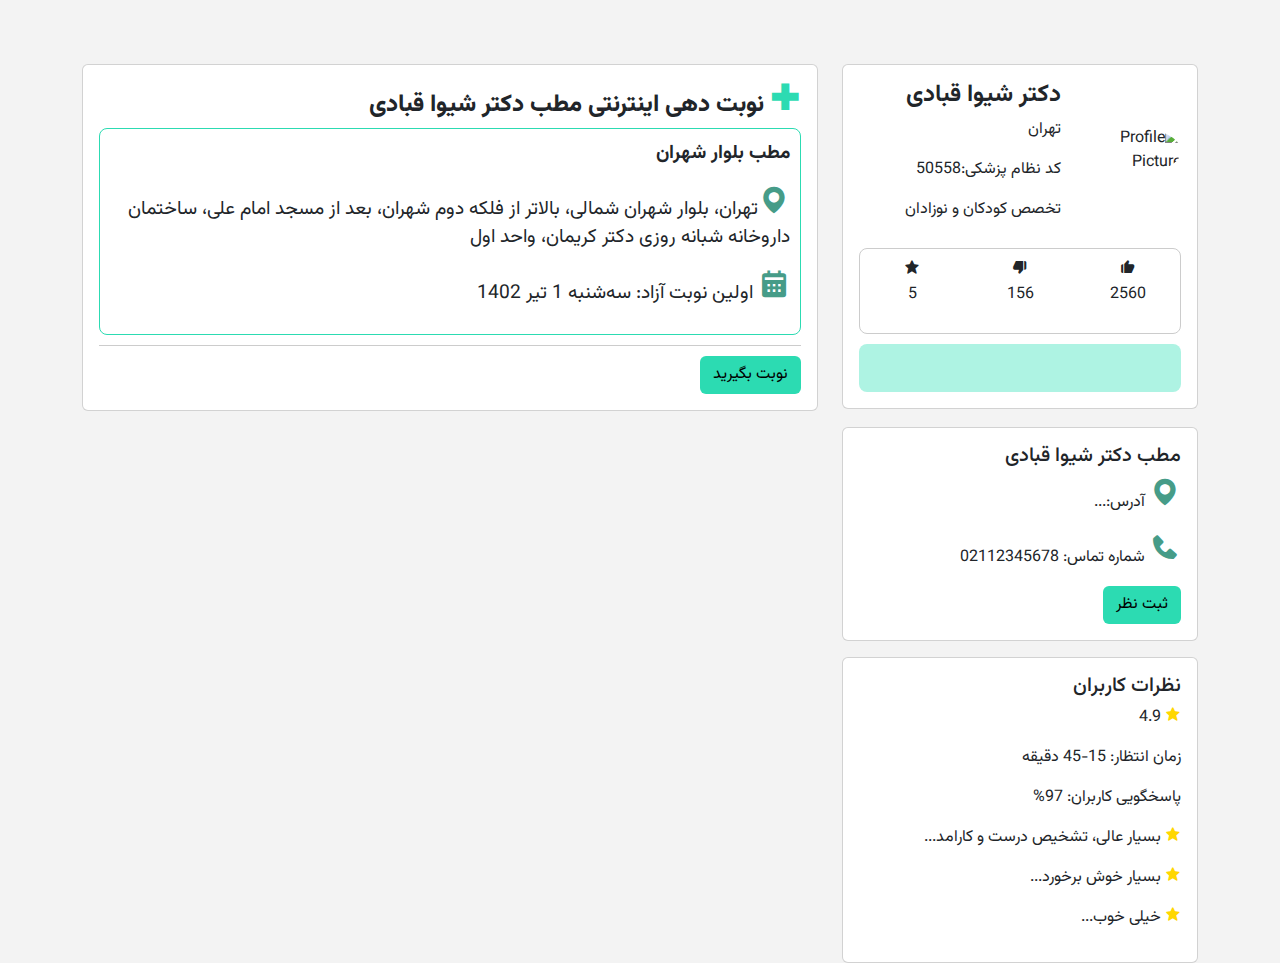
==== doctorpage/doctorpage.html @ 9c032739 "add doctor page" ====
<!DOCTYPE html>
<html lang="fa" dir="rtl">
<head>
    <meta charset="UTF-8">
    <meta name="viewport" content="width=device-width, initial-scale=1.0">
    <title>Clinic Appointment</title>
    <link href="https://cdn.jsdelivr.net/npm/bootstrap@5.3.0/dist/css/bootstrap.min.css" rel="stylesheet">
    <link href="https://unpkg.com/boxicons@2.1.4/css/boxicons.min.css" rel="stylesheet">
    <link href="https://fonts.googleapis.com/css2?family=Vazirmatn:wght@100..900&display=swap" rel="stylesheet">
    <link href="doctorpagestyle.css" rel="stylesheet">
    
</head>
<body>
    <div class="container mt-5">
        <div class="row">
            <div class="col-md-4 mt-3" >
                <div class="card">
                    <div class="card-body">
                        <div class="profile-section">
                            <img src="https://statics.doctoreto.com/preset:sharp/resize:fill:180:180:0/gravity:sm/plain/s3://drto/avatar/doctor/2021/12/3E8C6MIYJvUYQeaO7dGL7FbAdrXj7JKPYNoVxV3Z.jpg" class="rounded-circle mb-3 profile-image" alt="Profile Picture" width="100">
                            <div class="profile-details">
                                <h5 class="card-title" style="font-size:x-large; font-weight: 700;">دکتر شیوا قبادی</h5>
                                <p>تهران</p>
                                <p>کد نظام پزشکی:50558</p>
                                <p>تخصص کودکان و نوزادان</p>
                            </div>
                        </div>
                        <div class="inner-border">
                            <div class="row">
                                <div class="col text-center">
                                    <i class='bx bxs-like'></i>
                                    <p>2560</p>
                                </div>
                                <div class="col text-center">
                                    <i class='bx bxs-dislike'></i>
                                    <p>156</p>
                                </div>
                                <div class="col text-center">
                                    <i class='bx bxs-star'></i>
                                    <p>5</p>
                                </div>
                            </div>
                        </div>
                        <div class="inner-border2">
                            <div class="row">
                                <p></p>
                                <p></p>
                            </div>
                        </div>
                    </div>
                </div>

            </div>
            <div class="col-md-8  mt-3">
                <div class="card">
                    <div class="card-body">
                        <h5 class="card-title" style="font-size:x-large; font-weight: 800; "><i class='bx bx-plus-medical ' style="color:#2CDBB2; font-size:xx-large; margin-left: 5px;"></i>نوبت دهی اینترنتی مطب دکتر شیوا قبادی</h5>
                        <div class="clinic-info">
                            <p style="font-size:larger; font-weight: 700;">مطب بلوار شهران</p>
                            <p style="font-size: larger;"><i class='bx bxs-map' style="color:#469C88; font-size:xx-large;"></i>تهران، بلوار شهران شمالی، بالاتر از فلکه دوم شهران، بعد از مسجد امام علی، ساختمان داروخانه شبانه روزی دکتر کریمان، واحد اول</p>
                            <p style="font-size: larger;"><i class='bx bxs-calendar' style="color:#469C88; font-size:xx-large;"></i> اولین نوبت آزاد: سه‌شنبه 1 تیر 1402</p>
                        </div>
                        <div class="divider"></div>
                        <a href="#" class="btn btn-custom">نوبت بگیرید</a>
                    </div>
                </div>
            </div>
        </div>
        
        <div class="row mt-3">
            <div class="col-md-4">
                <div class="card">
                    <div class="card-body">
                        <h5 class="card-title">مطب دکتر شیوا قبادی</h5>
                        <p><i class='bx bxs-map' style="color:#469C88; font-size:xx-large;"></i> آدرس:...</p>
                        <p><i class='bx bxs-phone' style="color:#469C88; font-size:xx-large;"></i> شماره تماس: 02112345678</p>
                        <button class="btn btn-custom" onclick="toggleReviewSection()">ثبت نظر</button>
                    </div>
                </div>
            </div>
        </div>
        
        <div class="row mt-3 review-section" id="reviewSection">
            <div class="col-md-4">
                <div class="card">
                    <div class="card-body">
                        <h5 class="card-title">نظر خود را ثبت کنید</h5>
                        <form>
                            <div class="mb-3">
                                <label for="review" class="form-label">نظر:</label>
                                <textarea class="form-control" id="review" rows="3"></textarea>
                            </div>
                            <button type="button" class="btn btn-primary" onclick="submitReview()">ارسال</button>
                            <button type="button" class="btn btn-secondary" onclick="toggleReviewSection()">بستن</button>
                        </form>
                    </div>
                </div>
            </div>
        </div>

        <div class="row mt-3">
            <div class="col-md-4">
                <div class="card">
                    <div class="card-body">
                        <h5 class="card-title">نظرات کاربران</h5>
                        <div class="mb-2">
                            <p><i class='bx bxs-star star-icon'></i> 4.9</p>
                            <p>زمان انتظار: 15-45 دقیقه</p>
                            <p>پاسخگویی کاربران: 97%</p>
                        </div>
                        <div>
                            <p><i class='bx bxs-star star-icon'></i> بسیار عالی، تشخیص درست و کارامد...</p>
                            <p><i class='bx bxs-star star-icon'></i> بسیار خوش برخورد...</p>
                            <p><i class='bx bxs-star star-icon'></i> خیلی خوب...</p>
                        </div>
                    </div>
                </div>
            </div>
        </div>
    </div>

    <script>
        function toggleReviewSection() {
            var section = document.getElementById('reviewSection');
            if (section.style.display === 'none' || section.style.display === '') {
                section.style.display = 'block';
            } else {
                section.style.display = 'none';
            }
        }

        function submitReview() {
            // Logic for submitting the review
            alert('نظر شما ثبت شد.');
            toggleReviewSection();
        }
    </script>

    <script src="https://cdn.jsdelivr.net/npm/@popperjs/core@2.11.6/dist/umd/popper.min.js"></script>
    <script src="https://cdn.jsdelivr.net/npm/bootstrap@5.3.0/dist/js/bootstrap.min.js"></script>
</body>
</html>
---- doctorpage/doctorpagestyle.css ----
body {
            font-family: 'Vazirmatn', sans-serif;
            background-color: #f3f3f3;
        }
        .review-section { display: none; }
        .star-icon {
            color: gold;
        }
        .inner-border {
            border: 1px solid #ccc;
            padding: 10px;
            margin-top: 10px;
            border-radius: 8px;
        }
        
        .inner-border2 {
            background-color:#aef3e3;
            margin-top: 10px;
            border-radius: 8px;
            padding: 8px;
        }
        .clinic-info {
            border: 1px solid #2CDBB2;
            padding: 10px;
            border-radius: 8px;
        }
        .divider {
            border-top: 1px solid #ccc;
            margin-top: 10px;
            margin-bottom: 10px;
        }
        .btn-custom {
            background-color: #2CDBB2;
            color: rgb(0, 0, 0);
        }
        .btn-custom:hover {
            background-color: #28a28b;
        }
        .profile-section {
            display: flex;
            align-items: center;
        }
        .profile-image {
            margin-left: 20px;
        }
        .profile-details {
            flex-grow: 1;
        }
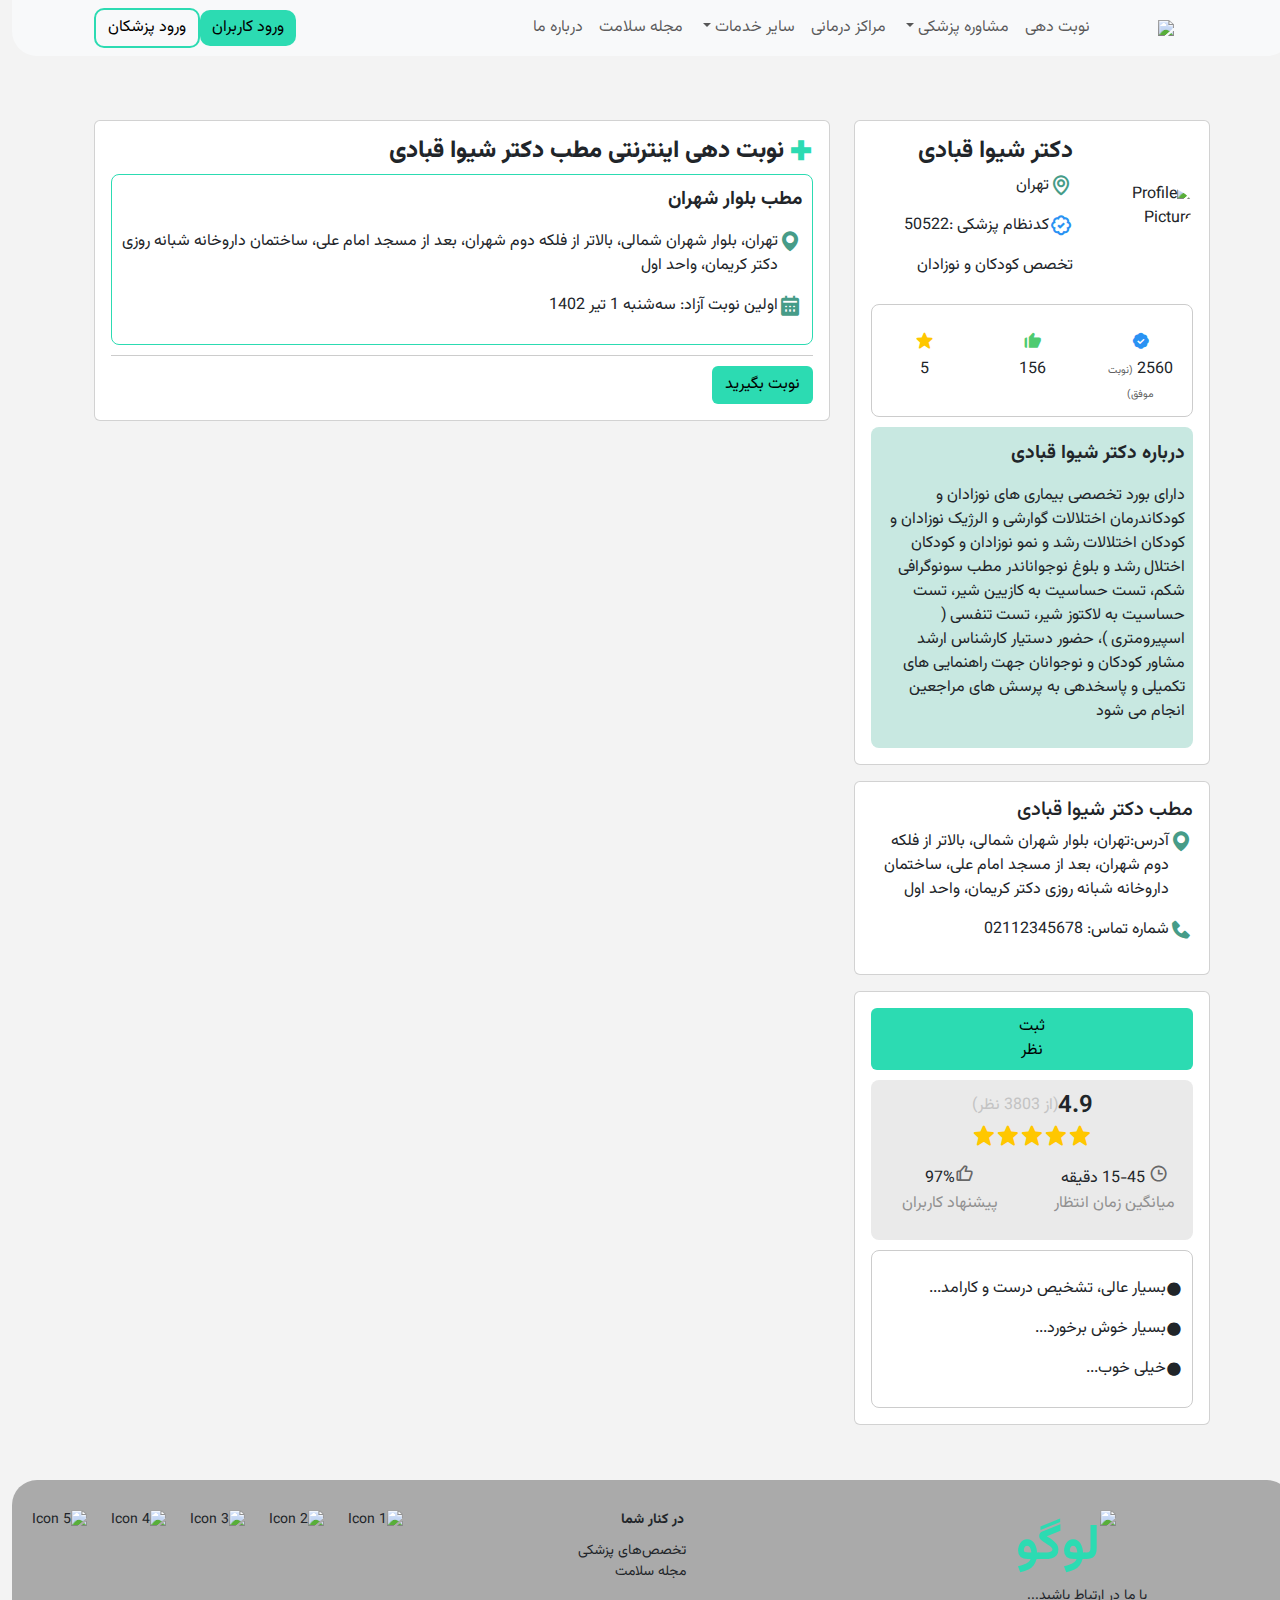
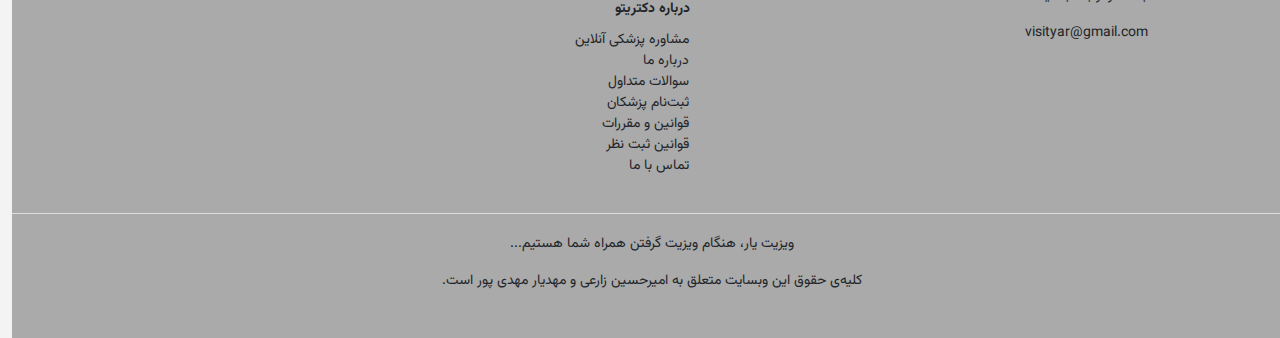
==== commit aad80c2e: "takmeel doctor page" ====
--- a/doctorpage/doctorpage.html
+++ b/doctorpage/doctorpage.html
@@ -4,47 +4,141 @@
     <meta charset="UTF-8">
     <meta name="viewport" content="width=device-width, initial-scale=1.0">
     <title>Clinic Appointment</title>
-    <link href="https://cdn.jsdelivr.net/npm/bootstrap@5.3.0/dist/css/bootstrap.min.css" rel="stylesheet">
+    <link href="bootstrap-5.3.3-dist/css/bootstrap.min.css" rel="stylesheet">
     <link href="https://unpkg.com/boxicons@2.1.4/css/boxicons.min.css" rel="stylesheet">
     <link href="https://fonts.googleapis.com/css2?family=Vazirmatn:wght@100..900&display=swap" rel="stylesheet">
     <link href="doctorpagestyle.css" rel="stylesheet">
     
 </head>
 <body>
+        <!-- navbar -->
+        <nav class="navbar navbar-expand-lg navbar-light bg-light navbar-custom">
+            <div class="container">
+                <a class="navbar-brand" href="#">
+                    <img src="logo.png">
+                </a>
+                <button class="navbar-toggler" type="button" data-bs-toggle="collapse" data-bs-target="#navbarNavDropdown" aria-controls="navbarNavDropdown" aria-expanded="false" aria-label="Toggle navigation">
+                    <span class="navbar-toggler-icon"></span>
+                </button>
+                <div class="collapse navbar-collapse" id="navbarNavDropdown">
+                    <ul class="navbar-nav ms-auto">
+                        <li class="nav-item active">
+                            <a class="nav-link" href="#">نوبت دهی</a>
+                        </li>
+                        <li class="nav-item dropdown">
+                            <a class="nav-link dropdown-toggle" href="#" id="navbarDropdownMenuLink" data-bs-toggle="dropdown" aria-haspopup="true" aria-expanded="false">
+                                مشاوره پزشکی
+                            </a>
+                            <div class="dropdown-menu" aria-labelledby="navbarDropdownMenuLink">
+                                <a class="dropdown-item" href="#">مشاوره تلفنی</a>
+                                <a class="dropdown-item" href="#">مشاوره متنی</a>
+                            </div>
+                        </li>
+                        <li class="nav-item">
+                            <a class="nav-link" href="#">مراکز درمانی</a>
+                        </li>
+                        <li class="nav-item dropdown">
+                            <a class="nav-link dropdown-toggle" href="#" id="navbarDropdownMenuLink" data-bs-toggle="dropdown" aria-haspopup="true" aria-expanded="false">
+                                سایر خدمات
+                            </a>
+                            <div class="dropdown-menu" aria-labelledby="navbarDropdownMenuLink">
+                                <a class="dropdown-item" href="#">ویزیت یار پلاس (به زودی)</a>
+                            </div>
+                        </li>
+                        <li class="nav-item">
+                            <a class="nav-link" href="#">مجله سلامت</a>
+                        </li>
+                        <li class="nav-item">
+                            <a class="nav-link" href="#">درباره ما</a>
+                        </li>
+                    </ul>
+                    <button class="btn btn-user" data-bs-toggle="modal" data-bs-target="#userLoginModal">ورود کاربران</button>
+                    <button class="btn btn-doctor">ورود پزشکان</button>
+                </div>
+            </div>
+        </nav>
+        <!-- /navbar -->
+    
+        <!-- User Login Modal -->
+        <div class="modal fade" id="userLoginModal" tabindex="-1" aria-labelledby="userLoginModalLabel" aria-hidden="true">
+            <div class="modal-dialog">
+                <div class="modal-content">
+                    <div class="modal-header">
+                        <button type="button" class="btn-close" data-bs-dismiss="modal" aria-label="Close"></button>
+                    </div>
+                    <div class="modal-body">
+                        <h3 class="modal-title" id="userLoginModalLabel">ورود به ویزیت یار</h3>
+                        <p>برای دسترسی به تمامی امکانات وارد شوید!</p>
+                        <div class="mb-3 input-group">
+                            <span class="input-group-text">+98</span>
+                            <input id="phoneNumberInput" type="text" class="form-control" placeholder="مثال: 09123456789">
+                        </div>
+                    </div>
+                    <div class="modal-footer justify-content-center">
+                        <button type="button" class="btn btn-secondary" data-bs-dismiss="modal">ثبت نام</button>
+                        <button id="sendCodeBtn" type="button" class="btn btn-confirm" data-bs-toggle="modal" data-bs-target="#checkCodeModal">ارسال کد تایید</button>
+                    </div>
+                </div>
+            </div>
+        </div>
+        <!-- /User Login Modal -->
+    
+        <!-- Verification Code Modal -->
+        <div class="modal fade" id="checkCodeModal" tabindex="-1" aria-labelledby="checkCodeModalLabel" aria-hidden="true">
+            <div class="modal-dialog">
+                <div class="modal-content">
+                    <div class="modal-header">
+                        <h5 class="modal-title" id="checkCodeModalLabel">کد تایید را وارد کنید</h5>
+                        <button type="button" class="btn-close" data-bs-dismiss="modal" aria-label="Close"></button>
+                    </div>
+                    <div class="modal-body">
+                        <p>لطفاً کد تایید را وارد کنید:</p>
+                        <input type="text" id="verificationCodeInput" class="form-control mb-3" placeholder="مثال: 123456">
+                    </div>
+                    <div class="modal-footer">
+                        <button type="button" class="btn btn-secondary" data-bs-dismiss="modal">بستن</button>
+                        <button id="submitCodeBtn" type="button" class="btn btn-primary">تایید</button>
+                    </div>
+                </div>
+            </div>
+        </div>
+        <!-- /Verification Code Modal -->
+        <!-- doctor page -->
     <div class="container mt-5">
         <div class="row">
             <div class="col-md-4 mt-3" >
                 <div class="card">
                     <div class="card-body">
-                        <div class="profile-section">
+                        <div class="profile-section d-flex align-items-center">
                             <img src="https://statics.doctoreto.com/preset:sharp/resize:fill:180:180:0/gravity:sm/plain/s3://drto/avatar/doctor/2021/12/3E8C6MIYJvUYQeaO7dGL7FbAdrXj7JKPYNoVxV3Z.jpg" class="rounded-circle mb-3 profile-image" alt="Profile Picture" width="100">
                             <div class="profile-details">
                                 <h5 class="card-title" style="font-size:x-large; font-weight: 700;">دکتر شیوا قبادی</h5>
-                                <p>تهران</p>
-                                <p>کد نظام پزشکی:50558</p>
+                                <p class="d-flex align-items-center"><i class='bx bx-map ' style="color:#469C88; font-size:x-large;"></i>تهران</p>
+                                <p class="d-flex align-items-center"><i class='bx bx-badge-check ' style="color: #2992F3; font-size:x-large;"></i>کدنظام پزشکی :50522</p>
                                 <p>تخصص کودکان و نوزادان</p>
                             </div>
                         </div>
                         <div class="inner-border">
-                            <div class="row">
-                                <div class="col text-center">
-                                    <i class='bx bxs-like'></i>
-                                    <p>2560</p>
-                                </div>
-                                <div class="col text-center">
-                                    <i class='bx bxs-dislike'></i>
+                            <div class="row mt-3">
+                                <div class="col text-center">
+                                    <i class='bx bxs-badge-check' style="color: #2992F3; font-size: larger;"></i> <br>
+                                    <span> 2560 </span><span style="color: #606060; font-size: 65%;">(نوبت موفق)</span>
+                                </div>
+                                <div class="col text-center">
+                                    <i class='bx bxs-like' style="color: #4ECB71; font-size: larger;" ></i>
                                     <p>156</p>
                                 </div>
                                 <div class="col text-center">
-                                    <i class='bx bxs-star'></i>
+                                    <i class='bx bxs-star' style="color: #FFC700; font-size: larger;"></i>
                                     <p>5</p>
                                 </div>
                             </div>
                         </div>
                         <div class="inner-border2">
                             <div class="row">
-                                <p></p>
-                                <p></p>
+                                <p class="mt-1" style="font-weight: 700; font-size: larger;">درباره دکتر شیوا قبادی</p>
+                                <p>
+                                    دارای بورد تخصصی بیماری های نوزادان و کودکاندرمان اختلالات گوارشی و الرژیک نوزادان و کودکان اختلالات رشد و نمو نوزادان و کودکان اختلال رشد و بلوغ نوجواناندر مطب سونوگرافی شکم، تست حساسیت به کازیین شیر، تست حساسیت به لاکتوز شیر، تست تنفسی ( اسپیرومتری )، حضور دستیار کارشناس ارشد مشاور کودکان و نوجوانان جهت راهنمایی های تکمیلی و پاسخدهی به پرسش های مراجعین انجام می شود                                </p>
                             </div>
                         </div>
                     </div>
@@ -54,11 +148,11 @@
             <div class="col-md-8  mt-3">
                 <div class="card">
                     <div class="card-body">
-                        <h5 class="card-title" style="font-size:x-large; font-weight: 800; "><i class='bx bx-plus-medical ' style="color:#2CDBB2; font-size:xx-large; margin-left: 5px;"></i>نوبت دهی اینترنتی مطب دکتر شیوا قبادی</h5>
+                        <h5 class="card-title d-flex align-items-center" style="font-size:x-large; font-weight: 800; "><i class='bx bx-plus-medical ' style="color:#2CDBB2; font-size:x-large; margin-left: 5px;"></i>نوبت دهی اینترنتی مطب دکتر شیوا قبادی</h5>
                         <div class="clinic-info">
-                            <p style="font-size:larger; font-weight: 700;">مطب بلوار شهران</p>
-                            <p style="font-size: larger;"><i class='bx bxs-map' style="color:#469C88; font-size:xx-large;"></i>تهران، بلوار شهران شمالی، بالاتر از فلکه دوم شهران، بعد از مسجد امام علی، ساختمان داروخانه شبانه روزی دکتر کریمان، واحد اول</p>
-                            <p style="font-size: larger;"><i class='bx bxs-calendar' style="color:#469C88; font-size:xx-large;"></i> اولین نوبت آزاد: سه‌شنبه 1 تیر 1402</p>
+                            <p class="d-flex align-items-center" style="font-size:larger; font-weight: 700;">مطب بلوار شهران</p>
+                            <p class="d-flex align-items:flex-start;" style="font-size:medium;"><i class='bx bxs-map' style="color:#469C88; font-size:x-large;"></i>تهران، بلوار شهران شمالی، بالاتر از فلکه دوم شهران، بعد از مسجد امام علی، ساختمان داروخانه شبانه روزی دکتر کریمان، واحد اول</p>
+                            <p class="d-flex align-items-center" style="font-size:medium;"><i class='bx bxs-calendar' style="color:#469C88; font-size:x-large;"></i> اولین نوبت آزاد: سه‌شنبه 1 تیر 1402</p>
                         </div>
                         <div class="divider"></div>
                         <a href="#" class="btn btn-custom">نوبت بگیرید</a>
@@ -71,10 +165,10 @@
             <div class="col-md-4">
                 <div class="card">
                     <div class="card-body">
-                        <h5 class="card-title">مطب دکتر شیوا قبادی</h5>
-                        <p><i class='bx bxs-map' style="color:#469C88; font-size:xx-large;"></i> آدرس:...</p>
-                        <p><i class='bx bxs-phone' style="color:#469C88; font-size:xx-large;"></i> شماره تماس: 02112345678</p>
-                        <button class="btn btn-custom" onclick="toggleReviewSection()">ثبت نظر</button>
+                        <h5 class="card-title d-flex align-items-center">مطب دکتر شیوا قبادی</h5>
+                        <p class="d-flex align-items: flex-start;"><i class='bx bxs-map' style="color:#469C88; font-size:x-large;"></i> آدرس:تهران، بلوار شهران شمالی، بالاتر از فلکه دوم شهران، بعد از مسجد امام علی، ساختمان داروخانه شبانه روزی دکتر کریمان، واحد اول</p>
+                        <p class="d-flex align-items-center"><i class='bx bxs-phone' style="color:#469C88; font-size:x-large;"></i> شماره تماس: 02112345678</p>
+                        
                     </div>
                 </div>
             </div>
@@ -84,7 +178,7 @@
             <div class="col-md-4">
                 <div class="card">
                     <div class="card-body">
-                        <h5 class="card-title">نظر خود را ثبت کنید</h5>
+                        <h5 class="card-title d-flex align-items-center">نظر خود را ثبت کنید</h5>
                         <form>
                             <div class="mb-3">
                                 <label for="review" class="form-label">نظر:</label>
@@ -102,22 +196,90 @@
             <div class="col-md-4">
                 <div class="card">
                     <div class="card-body">
-                        <h5 class="card-title">نظرات کاربران</h5>
-                        <div class="mb-2">
-                            <p><i class='bx bxs-star star-icon'></i> 4.9</p>
-                            <p>زمان انتظار: 15-45 دقیقه</p>
-                            <p>پاسخگویی کاربران: 97%</p>
-                        </div>
-                        <div>
-                            <p><i class='bx bxs-star star-icon'></i> بسیار عالی، تشخیص درست و کارامد...</p>
-                            <p><i class='bx bxs-star star-icon'></i> بسیار خوش برخورد...</p>
-                            <p><i class='bx bxs-star star-icon'></i> خیلی خوب...</p>
-                        </div>
+                        <div class="d-flex justify-content-center">
+                            <button class="btn btn-custom padding" onclick="toggleReviewSection()">ثبت نظر</button>
+                        </div>
+                        <div class="inner-border3">
+                            <div class="d-flex justify-content-center align-items-center">
+                                <span style="font-size: x-large;font-weight: 600;">  4.9  </span> <span style="color: rgb(195, 195, 195); font-size: 100%;"> (از 3803 نظر)</span>
+                            </div>
+                            <div class="d-flex justify-content-center"><i class='bx bxs-star' style="color: #FFC700; font-size:x-large;"></i><i class='bx bxs-star' style="color: #FFC700; font-size:x-large;"></i><i class='bx bxs-star' style="color: #FFC700; font-size:x-large;"></i><i class='bx bxs-star' style="color: #FFC700; font-size:x-large;"></i><i class='bx bxs-star' style="color: #FFC700; font-size:x-large;"></i></div>
+                            <div class="row mt-6">
+                                <div class="col text-center">
+                                    <p class="mt-3"><i class='bx bx-time' style="color: #676767; font-size: larger;"></i> 15-45 دقیقه</p>
+                                    <p class="manfi" style="color: rgb(145, 145, 145);">میانگین زمان انتظار</p>
+                                
+                                    
+                                </div>
+                                <div class="col text-center">
+                                    <p class="mt-3"><i class='bx bx-like' style="color: #676767; font-size: larger;" ></i>97%</p>
+                                    <p class="manfi" style="color: rgb(145, 145, 145);" >پیشنهاد کاربران</p>
+                                </div>
+                            </div>
+                        </div>
+    
+                            <div>
+                                <div class="inner-border">
+                                    <p class="mt-3 d-flex align-items-center"> <i class='bx bxs-circle '></i>  بسیار عالی، تشخیص درست و کارامد... </p>
+                                    <p class="d-flex align-items-center"> <i class='bx bxs-circle '></i>  بسیار خوش برخورد... </p>
+                                    <p class="d-flex align-items-center"> <i class='bx bxs-circle '></i>  خیلی خوب... </p>
+                                </div>
+                            </div>
+                        
                     </div>
                 </div>
             </div>
         </div>
     </div>
+    <!-- END doctor page -->
+            <!-- footer Section -->
+            <footer class="footer">
+                <div class="container-fluid px-0">
+                    <div class="row no-gutters">
+                        <div class="col-md-4 text-center">
+                            <div class="footer-logo ml-4" >
+                                <img src="logo.png" alt="لوگو">
+                            </div class="text-footer">
+                            <p >با ما در ارتباط باشید...</p>
+                            <p>visityar@gmail.com</p>
+                        </div>
+                        <div class="col-md-4 d-flex flex-column justify-content-center align-items-center text-right" >
+                            <div class="section-title">در کنار شما</div>
+                            <ul class="list-unstyled">
+                                <li>تخصص‌های پزشکی</li>
+                                <li>مجله سلامت</li>
+                            </ul>
+                            <div class="section-title">درباره دکتریتو</div>
+                            <ul class="list-unstyled">
+                                <li>مشاوره پزشکی آنلاین</li>
+                                <li>درباره ما</li>
+                                <li>سوالات متداول</li>
+                                <li>ثبت‌نام پزشکان</li>
+                                <li>قوانین و مقررات</li>
+                                <li>قوانین ثبت نظر</li>
+                                <li>تماس با ما</li>
+                            </ul>
+                        </div>    
+
+                        <div class="col-md-4 text-center">
+                            <div class="icons">
+                                <img src="https://doctoreto.com/_next/image?url=%2Fimages%2Fenamad.png&w=1920&q=75" alt="Icon 1">
+                                <img src="https://doctoreto.com/_next/image?url=%2Fimages%2Fsamandehi.png&w=1920&q=75" alt="Icon 2">
+                                <img src="https://doctoreto.com/_next/image?url=%2Fimages%2Fetehadie-logo.png&w=1920&q=75" alt="Icon 3">
+                                <img src="https://doctoreto.com/_next/image?url=%2Fimages%2Fsaman-kish-logo.png&w=1920&q=75" alt="Icon 4">
+                                <img src="https://doctoreto.com/_next/image?url=%2Fimages%2Fmellat.png&w=1920&q=75" alt="Icon 5">
+                            </div>
+                        </div>
+                    </div>
+                    <div class="divider"></div>
+                    <div class="row">
+                        <div class="col-12 text-center">
+                            <p>ویزیت یار، هنگام ویزیت گرفتن همراه شما هستیم...</p>
+                            <p>کلیه‌ی حقوق این وبسایت متعلق به امیرحسین زارعی و مهدیار مهدی پور است.</p>
+                        </div>
+                    </div>
+                </div>
+        </footer>
 
     <script>
         function toggleReviewSection() {
@@ -138,5 +300,7 @@
 
     <script src="https://cdn.jsdelivr.net/npm/@popperjs/core@2.11.6/dist/umd/popper.min.js"></script>
     <script src="https://cdn.jsdelivr.net/npm/bootstrap@5.3.0/dist/js/bootstrap.min.js"></script>
+    <script src="bootstrap-5.3.3-dist/js/bootstrap.bundle.min.js"></script>
+    <script src="newFile.3.js"></script>
 </body>
 </html>
--- a/doctorpage/doctorpagestyle.css
+++ b/doctorpage/doctorpagestyle.css
@@ -1,4 +1,58 @@
+@import url('https://fonts.googleapis.com/css2?family=Vazirmatn:wght@100..900&display=swap');
 
+
+.navbar-nav {
+    margin: 2;
+}
+
+.navbar-brand img {
+    margin: 0 20px;
+    height: 40px;
+}
+
+.navbar {
+    border-bottom-left-radius: 25px;
+    border-bottom-right-radius: 25px;
+}
+
+.btn-user {
+    background-color: #2CDBB2;
+    color: #000;
+    border: none;
+    text-align: left;
+    border-radius: 10px;
+}
+
+.btn-doctor {
+    background-color: transparent;
+    color: #000000;
+    border: 2px solid #2CDBB2;
+    border-radius: 10px;
+    text-align: left;
+    
+}
+
+.modal-header, .modal-footer {
+    border: none;
+}
+
+.form-control:focus {
+    box-shadow: none;
+    border-color: #2CDBB2;
+}
+
+.btn-confirm {
+    background-color: #2CDBB2;
+    color: rgb(0, 0, 0);
+}
+.input-group{
+    direction: ltr;
+}
+.modal-content {
+    text-align: center;
+    }
+    
+        
         body {
             font-family: 'Vazirmatn', sans-serif;
             background-color: #f3f3f3;
@@ -15,7 +69,13 @@
         }
         
         .inner-border2 {
-            background-color:#aef3e3;
+            background-color:#c8e8e1;
+            margin-top: 10px;
+            border-radius: 8px;
+            padding: 8px;
+        }
+        .inner-border3 {
+            background-color:#eaeaea;
             margin-top: 10px;
             border-radius: 8px;
             padding: 8px;
@@ -47,3 +107,48 @@
         .profile-details {
             flex-grow: 1;
         }
+
+        .footer {
+            background-color: #aaaaaa;
+            padding : 30px 0;
+            font-size: 14px;
+            border-top-left-radius: 25px;
+            border-top-right-radius: 25px;
+            margin-top: 55px;
+    
+            
+    
+        }
+        
+        .footer .footer-logo {
+            font-size: 50px;
+            font-weight: bold;
+            color: #2CDBB2;
+            margin-right: 10%;
+        }
+        
+        .footer .section-title {
+            font-weight: bold;
+            margin-bottom: 10px;
+        }
+        
+        .footer .divider {
+            border-top: 1px solid #ddd;
+            margin: 20px 0;
+        }
+        
+        .footer .icons img {
+            max-width: 70px;
+            margin: 0 10px;
+        }
+        
+        .manfi{
+            margin-top: -15px;
+        }
+        
+        .padding{
+            padding-left: 45%;
+            padding-right: 45%;
+        }
+    
+    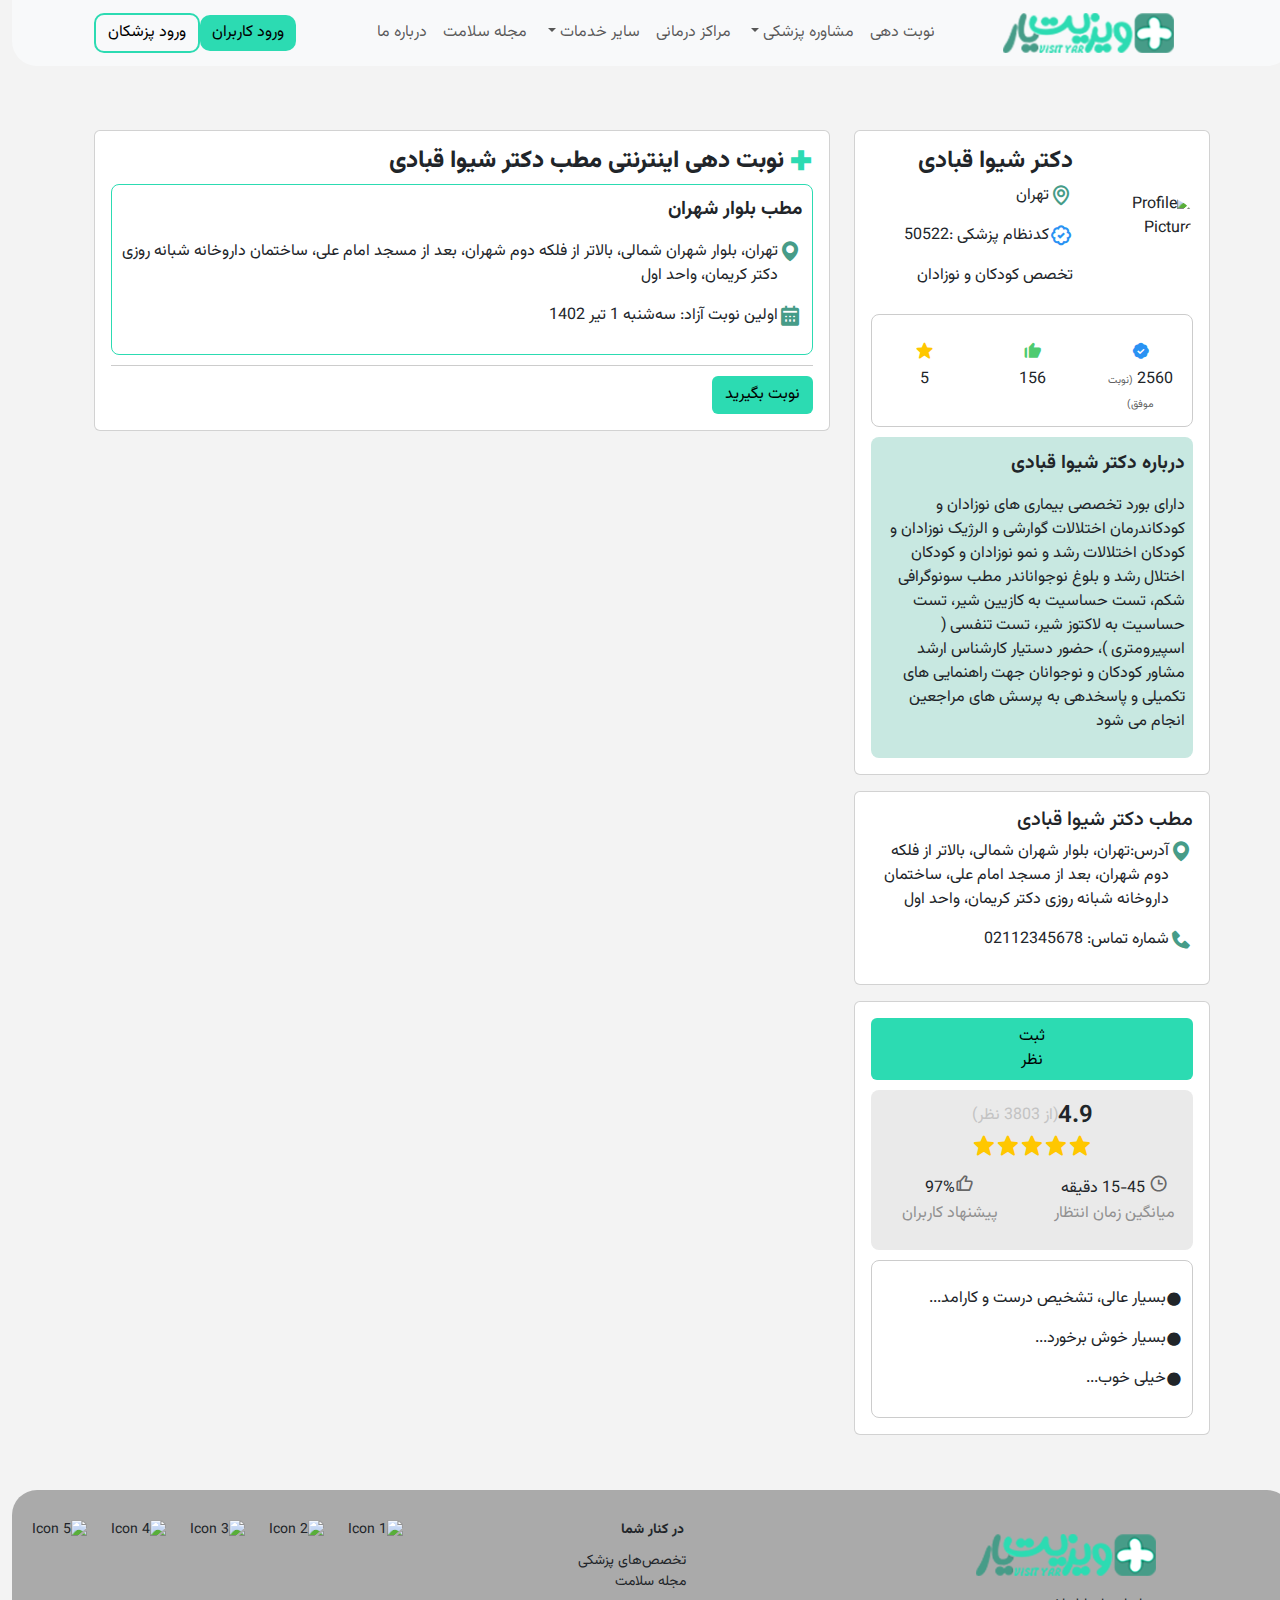
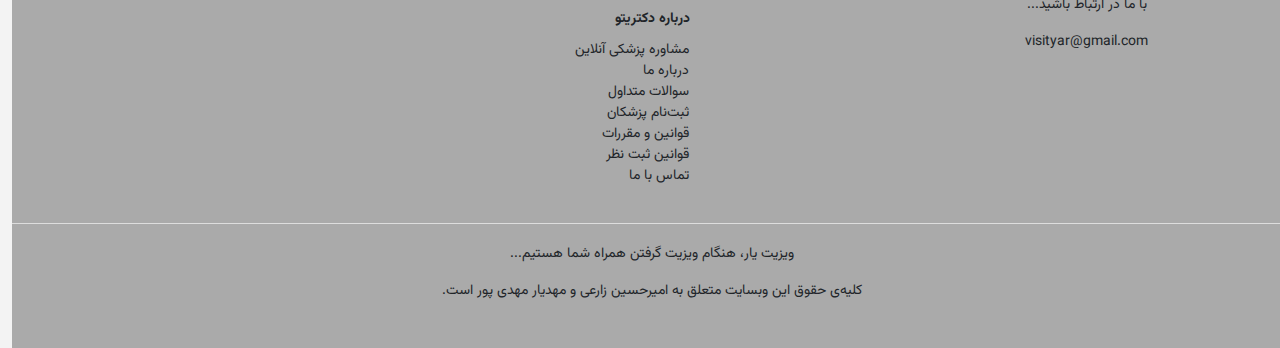
==== commit a52c03dd: "complate homepage &nobatpage" ====
--- a/doctorpage/doctorpage.html
+++ b/doctorpage/doctorpage.html
@@ -280,26 +280,7 @@
                     </div>
                 </div>
         </footer>
-
-    <script>
-        function toggleReviewSection() {
-            var section = document.getElementById('reviewSection');
-            if (section.style.display === 'none' || section.style.display === '') {
-                section.style.display = 'block';
-            } else {
-                section.style.display = 'none';
-            }
-        }
-
-        function submitReview() {
-            // Logic for submitting the review
-            alert('نظر شما ثبت شد.');
-            toggleReviewSection();
-        }
-    </script>
-
     <script src="https://cdn.jsdelivr.net/npm/@popperjs/core@2.11.6/dist/umd/popper.min.js"></script>
-    <script src="https://cdn.jsdelivr.net/npm/bootstrap@5.3.0/dist/js/bootstrap.min.js"></script>
     <script src="bootstrap-5.3.3-dist/js/bootstrap.bundle.min.js"></script>
     <script src="newFile.3.js"></script>
 </body>
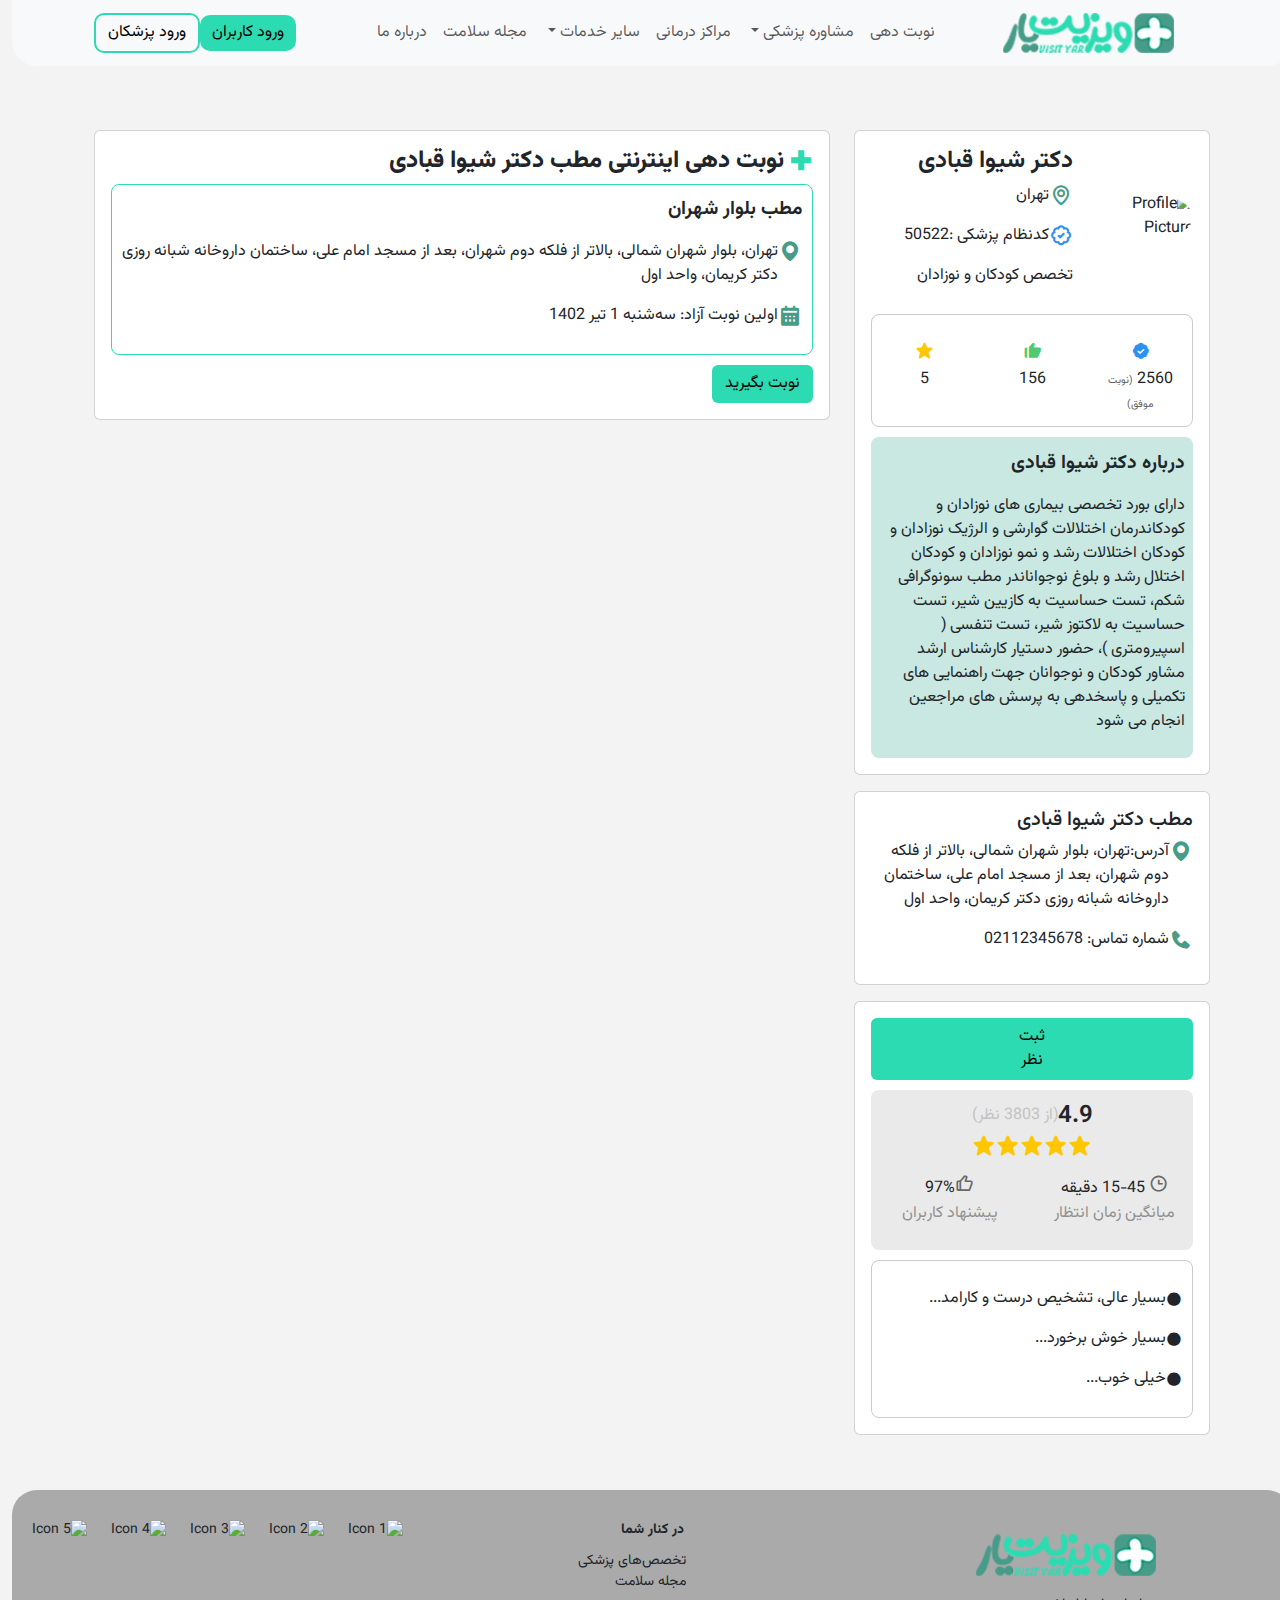
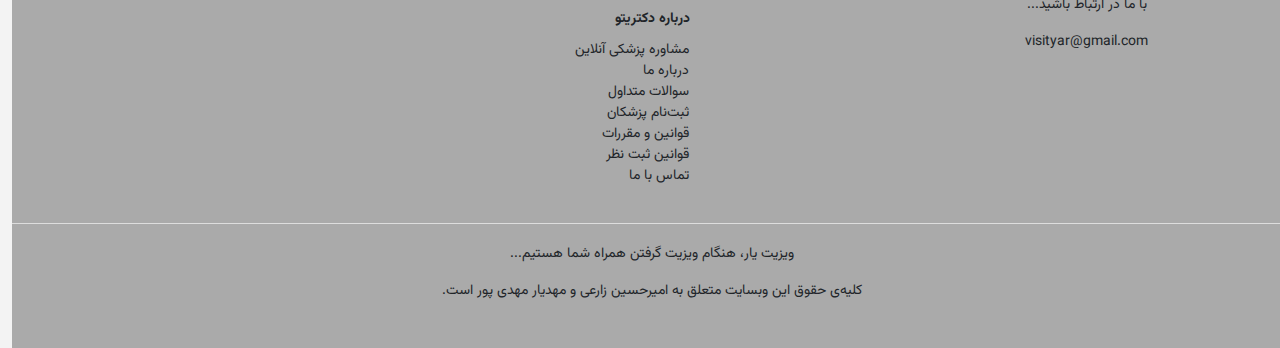
==== commit c297d2da: "end the project" ====
--- a/doctorpage/doctorpage.html
+++ b/doctorpage/doctorpage.html
@@ -10,11 +10,14 @@
     <link href="doctorpagestyle.css" rel="stylesheet">
     
 </head>
+<style>
+
+</style>
 <body>
         <!-- navbar -->
         <nav class="navbar navbar-expand-lg navbar-light bg-light navbar-custom">
             <div class="container">
-                <a class="navbar-brand" href="#">
+                <a class="navbar-brand" href="http://127.0.0.1:5500/homepage/index.html">
                     <img src="logo.png">
                 </a>
                 <button class="navbar-toggler" type="button" data-bs-toggle="collapse" data-bs-target="#navbarNavDropdown" aria-controls="navbarNavDropdown" aria-expanded="false" aria-label="Toggle navigation">
@@ -23,7 +26,7 @@
                 <div class="collapse navbar-collapse" id="navbarNavDropdown">
                     <ul class="navbar-nav ms-auto">
                         <li class="nav-item active">
-                            <a class="nav-link" href="#">نوبت دهی</a>
+                            <a class="nav-link" href="http://127.0.0.1:5500/nobatpage/nobat.html">نوبت دهی</a>
                         </li>
                         <li class="nav-item dropdown">
                             <a class="nav-link dropdown-toggle" href="#" id="navbarDropdownMenuLink" data-bs-toggle="dropdown" aria-haspopup="true" aria-expanded="false">
@@ -155,11 +158,67 @@
                             <p class="d-flex align-items-center" style="font-size:medium;"><i class='bx bxs-calendar' style="color:#469C88; font-size:x-large;"></i> اولین نوبت آزاد: سه‌شنبه 1 تیر 1402</p>
                         </div>
                         <div class="divider"></div>
-                        <a href="#" class="btn btn-custom">نوبت بگیرید</a>
-                    </div>
-                </div>
-            </div>
-        </div>
+                        <a href="#" class="btn btn-custom" data-toggle="modal" data-target="#appointmentModal">نوبت بگیرید</a>
+                        <!-- Modal -->
+                        <div class="modal fade" id="appointmentModal" tabindex="-1" aria-labelledby="appointmentModalLabel" aria-hidden="true">
+                            <div class="modal-dialog modal-lg">
+                                <div class="modal-content">
+                                    <div class="modal-header">
+                                        <h5 class="modal-title mx-auto" id="appointmentModalLabel">انتخاب نوبت دکتر شیوا قیادی</h5>
+                                        <button type="button" class="close" data-dismiss="modal" aria-label="Close">
+                                            <span aria-hidden="true">&times;</span>
+                                        </button>
+                                    </div>
+                                    <div class="modal-body">
+                                        <div class="row">
+                                           
+                                            <div class="col-md-3 profile-container">
+                                                <img src="https://statics.doctoreto.com/preset:sharp/resize:fill:180:180:0/gravity:sm/plain/s3://drto/avatar/doctor/2021/12/3E8C6MIYJvUYQeaO7dGL7FbAdrXj7JKPYNoVxV3Z.jpg" alt="Doctor Profile" class="img-thumbnail">
+                                                <h3>دکتر شیوا قیادی</h3>
+                                                <div class="contact-info">
+                                                    <i class='bx bx-map' style="font-size: x-large; color: #2CDBB2;"></i>
+                                                    <p>تهران، بلوار کشاورز، نرسیده به میدان ولیعصر، ساختمان پزشکان</p>
+                                                </div>
+                                                <div class="contact-info">
+                                                    <i class='bx bx-phone' style="font-size: x-large; color: #2CDBB2;"></i>
+                                                    <p>شماره تماس: 123456789</p>
+                                                </div>
+                                            </div>
+                                            
+                                            <div class="col-md-1">
+                                                <div class="divider"></div>
+                                            </div>
+                                            <div class="col-md-8">
+                                                <div id="calendar"></div>
+                                            </div>
+                                        </div>
+                                    </div>
+                                    <div class="modal-footer">
+                                        <button type="button" class="btn btn-secondary" data-dismiss="modal">بستن</button>
+                                        <button type="button" class="btn btn-primary">تأیید نوبت</button>
+                                    </div>
+                                </div>
+                            </div>
+                        </div>
+
+                        <script src="https://ajax.googleapis.com/ajax/libs/jquery/3.5.1/jquery.min.js"></script>
+                        <script src="https://cdnjs.cloudflare.com/ajax/libs/popper.js/1.16.0/umd/popper.min.js"></script>
+                        <script src="https://maxcdn.bootstrapcdn.com/bootstrap/4.5.2/js/bootstrap.min.js"></script>
+                        <script src="https://cdnjs.cloudflare.com/ajax/libs/bootstrap-datepicker/1.9.0/js/bootstrap-datepicker.min.js"></script>
+                        <script src="https://cdnjs.cloudflare.com/ajax/libs/bootstrap-datepicker/1.9.0/locales/bootstrap-datepicker.fa.min.js"></script>
+                        <script>
+                            $(document).ready(function() {
+                                $('#calendar').datepicker({
+                                    todayHighlight: true,
+                                    language: 'fa'
+                                });
+                            });
+                        </script>
+                    </div>
+                </div>
+            </div>
+        </div>
+        
         
         <div class="row mt-3">
             <div class="col-md-4">
--- a/doctorpage/doctorpagestyle.css
+++ b/doctorpage/doctorpagestyle.css
@@ -151,4 +151,58 @@
             padding-right: 45%;
         }
     
+        @import url('https://fonts.googleapis.com/css2?family=Vazirmatn:wght@100..900&display=swap');
+        body {
+            font-family: 'Vazirmatn', sans-serif;
+        }
+        .profile-container {
+            text-align: center;
+            margin-top: auto;
+            margin-bottom: auto;
+        }
+        .profile-container img {
+            border-radius: 50%;
+            width: 150px;
+            height: 150px;
+        }
+        .profile-container h3 {
+            font-size: 1rem; 
+            font-weight: 700;
+        }
+        .btn-primary {
+            background-color: #2CDBB2;
+            border-color: #2CDBB2;
+        }
+        .btn-primary:hover {
+            background-color: #25b598;
+            border-color: #25b598;
+        }
+        .modal-content {
+            border: none;
+        }
+        .modal-header, .modal-footer {
+            border: none;
+        }
+        .divider {
+            border-top: 0px;
+            border-left: 0.2px solid #ddd;
+            height: 100%;
+        }
+
+        .calendar-container {
+            display: flex;
+            justify-content: center;
+            align-items: center;
+            width: 100%;
+            height: 100%;
+        }
+    
+        .datepicker {
+            direction: rtl;
+            transform: scale(1.5);
+            transform-origin: top right;
+
+
+        }
+
     